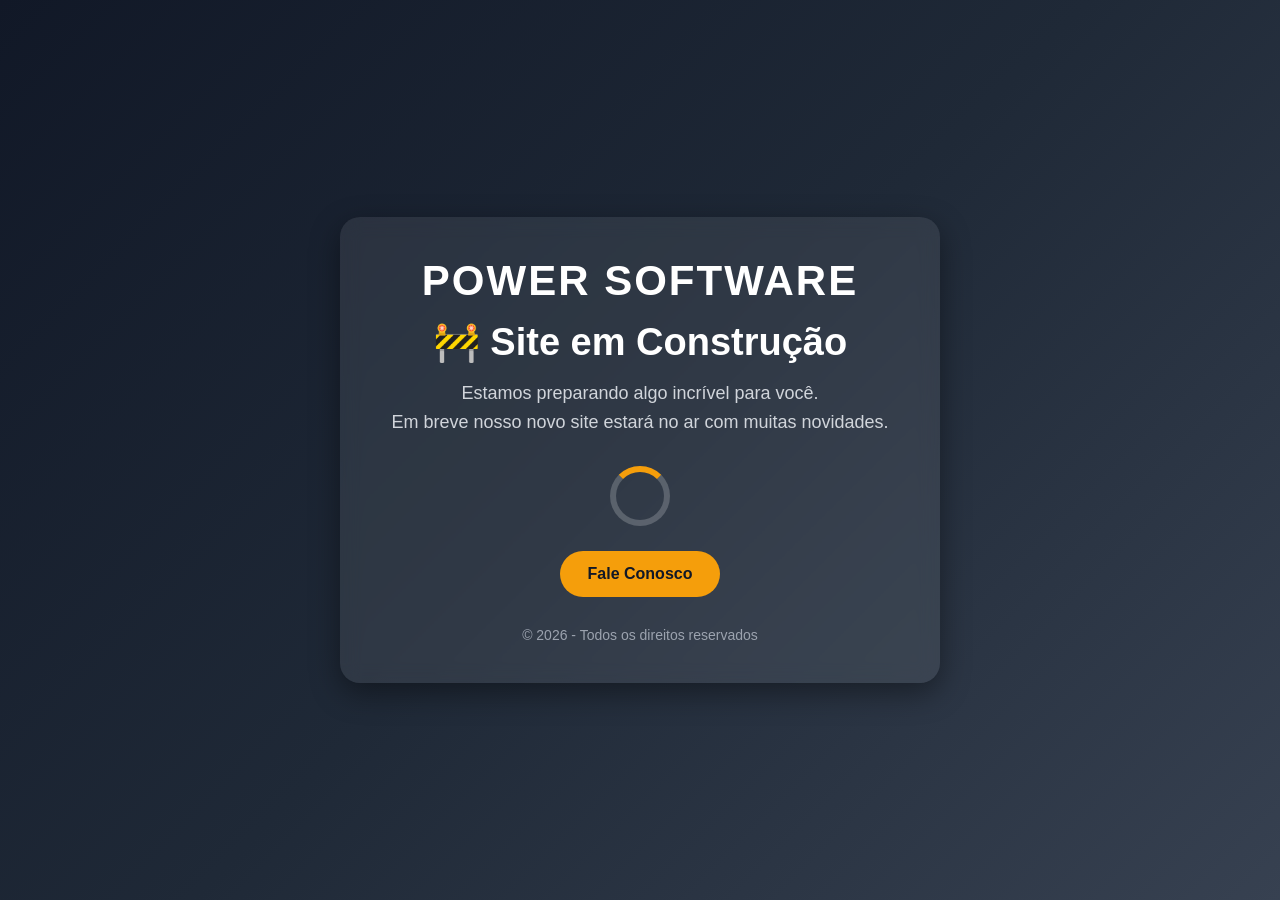
==== index.html @ 550be047 "Update index.html" ====
<!DOCTYPE html>
<html lang="pt-BR">
<head>
  <meta charset="UTF-8" />
  <meta name="viewport" content="width=device-width, initial-scale=1.0"/>
  <title>Site em Construção</title>
  <meta name="facebook-domain-verification" content="j8ql0srpw7q57sq7va0n7wixp0td9u" />

  <style>
    *{
      margin:0;
      padding:0;
      box-sizing:border-box;
      font-family: Arial, Helvetica, sans-serif;
    }

    body{
      height:100vh;
      display:flex;
      justify-content:center;
      align-items:center;
      background: linear-gradient(135deg, #111827, #1f2937, #374151);
      color:white;
      overflow:hidden;
    }

    .container{
      text-align:center;
      padding:40px;
      width:90%;
      max-width:600px;
      background: rgba(255,255,255,0.08);
      backdrop-filter: blur(10px);
      border-radius:20px;
      box-shadow: 0 10px 30px rgba(0,0,0,0.4);
      animation: fadeIn 1.5s ease;
    }

    .logo{
      font-size:42px;
      font-weight:bold;
      margin-bottom:15px;
      letter-spacing:2px;
    }

    h1{
      font-size:38px;
      margin-bottom:15px;
    }

    p{
      font-size:18px;
      color:#d1d5db;
      line-height:1.6;
      margin-bottom:30px;
    }

    .btn{
      display:inline-block;
      padding:14px 28px;
      background:#f59e0b;
      color:#111827;
      text-decoration:none;
      font-weight:bold;
      border-radius:50px;
      transition:0.3s;
    }

    .btn:hover{
      background:#ffffff;
      transform:scale(1.05);
    }

    .loader{
      margin:25px auto;
      width:60px;
      height:60px;
      border:6px solid rgba(255,255,255,0.2);
      border-top:6px solid #f59e0b;
      border-radius:50%;
      animation: spin 1s linear infinite;
    }

    @keyframes spin{
      100%{
        transform:rotate(360deg);
      }
    }

    @keyframes fadeIn{
      from{
        opacity:0;
        transform:translateY(30px);
      }
      to{
        opacity:1;
        transform:translateY(0);
      }
    }

    footer{
      margin-top:30px;
      font-size:14px;
      color:#9ca3af;
    }
  </style>
</head>

<body>

  <div class="container">
    <div class="logo">POWER SOFTWARE</div>

    <h1>🚧 Site em Construção</h1>

    <p>
      Estamos preparando algo incrível para você.<br>
      Em breve nosso novo site estará no ar com muitas novidades.
    </p>

    <div class="loader"></div>

    <a href="https://wa.me/5511999999999" class="btn">
      Fale Conosco
    </a>

    <footer>
      © 2026 - Todos os direitos reservados
    </footer>
  </div>

</body>
</html>
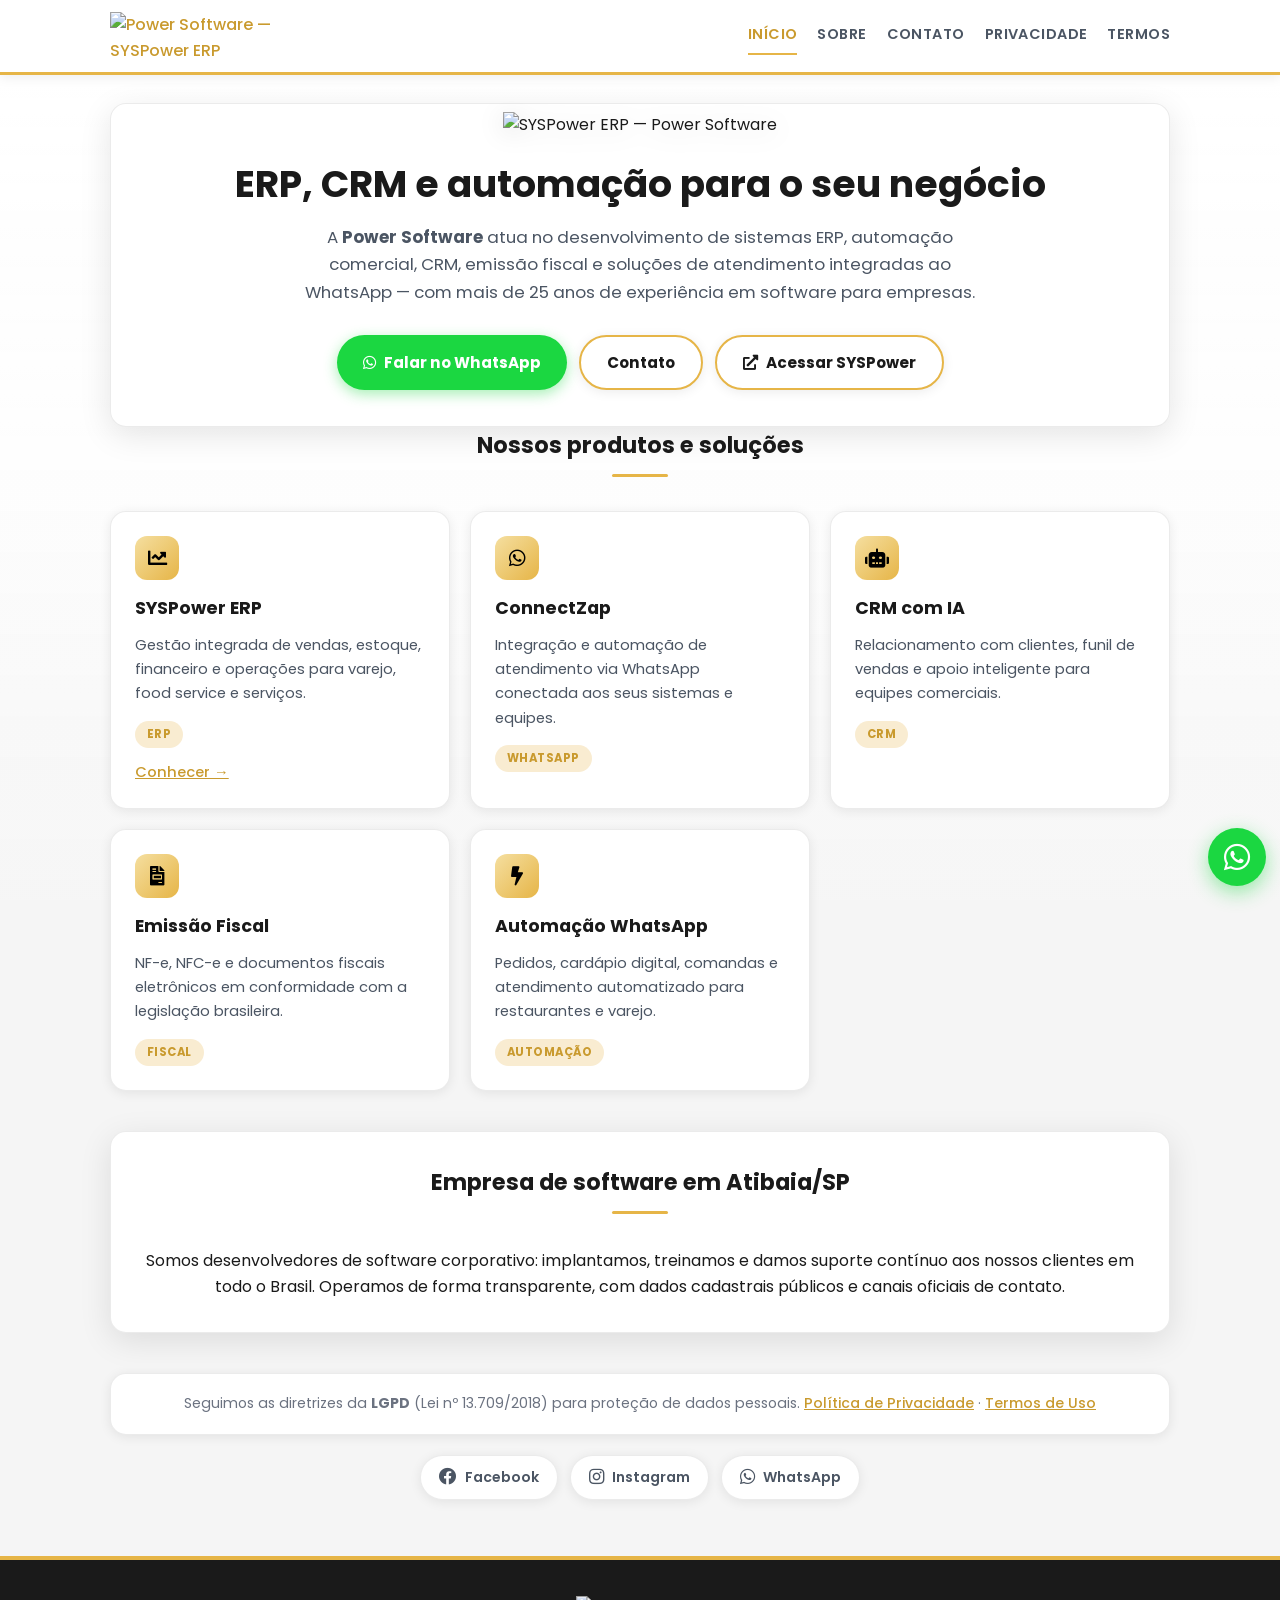
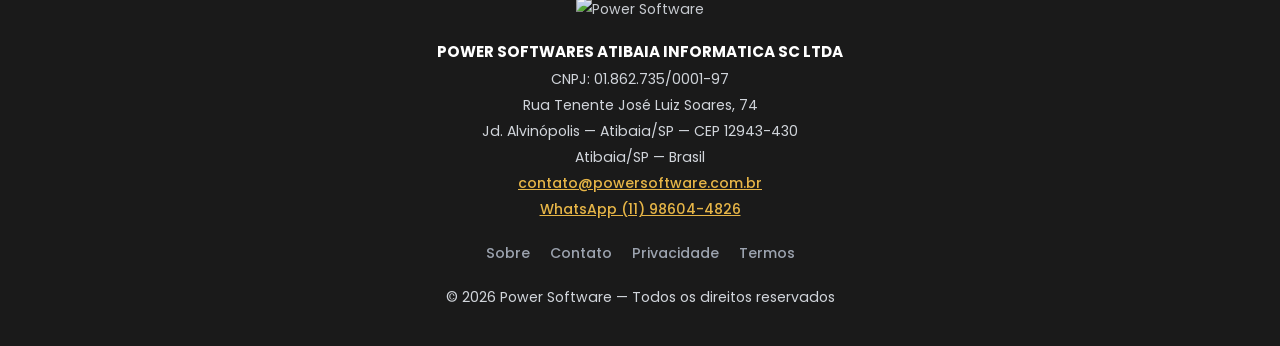
==== commit c7aeb577: "ajuste-dados-meta" ====
--- a/index.html
+++ b/index.html
@@ -2,132 +2,164 @@
 <html lang="pt-BR">
 <head>
   <meta charset="UTF-8" />
-  <meta name="viewport" content="width=device-width, initial-scale=1.0"/>
-  <title>Site em Construção</title>
+  <meta name="viewport" content="width=device-width, initial-scale=1.0" />
+  <title>Power Software | ERP, CRM e Automação Comercial</title>
+  <meta name="description" content="Power Software — ERP, CRM, emissão fiscal e automação comercial integrada ao WhatsApp. POWER SOFTWARES ATIBAIA INFORMATICA SC LTDA, Atibaia/SP." />
+  <meta name="robots" content="index, follow" />
   <meta name="facebook-domain-verification" content="j8ql0srpw7q57sq7va0n7wixp0td9u" />
-
-  <style>
-    *{
-      margin:0;
-      padding:0;
-      box-sizing:border-box;
-      font-family: Arial, Helvetica, sans-serif;
-    }
-
-    body{
-      height:100vh;
-      display:flex;
-      justify-content:center;
-      align-items:center;
-      background: linear-gradient(135deg, #111827, #1f2937, #374151);
-      color:white;
-      overflow:hidden;
-    }
-
-    .container{
-      text-align:center;
-      padding:40px;
-      width:90%;
-      max-width:600px;
-      background: rgba(255,255,255,0.08);
-      backdrop-filter: blur(10px);
-      border-radius:20px;
-      box-shadow: 0 10px 30px rgba(0,0,0,0.4);
-      animation: fadeIn 1.5s ease;
-    }
-
-    .logo{
-      font-size:42px;
-      font-weight:bold;
-      margin-bottom:15px;
-      letter-spacing:2px;
-    }
-
-    h1{
-      font-size:38px;
-      margin-bottom:15px;
-    }
-
-    p{
-      font-size:18px;
-      color:#d1d5db;
-      line-height:1.6;
-      margin-bottom:30px;
-    }
-
-    .btn{
-      display:inline-block;
-      padding:14px 28px;
-      background:#f59e0b;
-      color:#111827;
-      text-decoration:none;
-      font-weight:bold;
-      border-radius:50px;
-      transition:0.3s;
-    }
-
-    .btn:hover{
-      background:#ffffff;
-      transform:scale(1.05);
-    }
-
-    .loader{
-      margin:25px auto;
-      width:60px;
-      height:60px;
-      border:6px solid rgba(255,255,255,0.2);
-      border-top:6px solid #f59e0b;
-      border-radius:50%;
-      animation: spin 1s linear infinite;
-    }
-
-    @keyframes spin{
-      100%{
-        transform:rotate(360deg);
-      }
-    }
-
-    @keyframes fadeIn{
-      from{
-        opacity:0;
-        transform:translateY(30px);
-      }
-      to{
-        opacity:1;
-        transform:translateY(0);
-      }
-    }
-
-    footer{
-      margin-top:30px;
-      font-size:14px;
-      color:#9ca3af;
-    }
-  </style>
+  <meta property="og:title" content="Power Software | SYSPower ERP" />
+  <meta property="og:image" content="https://files.nextgocard.com.br/shareImages/b44f1817-a944-4d78-b8a5-3951220e87c6.png" />
+  <link rel="preconnect" href="https://fonts.googleapis.com" />
+  <link rel="preconnect" href="https://fonts.gstatic.com" crossorigin />
+  <link href="https://fonts.googleapis.com/css2?family=Poppins:wght@400;600;700&display=swap" rel="stylesheet" />
+  <link rel="stylesheet" href="https://cdnjs.cloudflare.com/ajax/libs/font-awesome/5.15.3/css/all.min.css" />
+  <link rel="icon" href="https://files.nextgocard.com.br/shareImages/b44f1817-a944-4d78-b8a5-3951220e87c6.png" type="image/png" />
+  <link rel="stylesheet" href="/css/site.css" />
 </head>
-
 <body>
 
-  <div class="container">
-    <div class="logo">POWER SOFTWARE</div>
+  <header class="site-header">
+    <div class="header-inner">
+      <a class="brand" href="/">
+        <img
+          class="brand-logo"
+          src="https://files.nextgocard.com.br/brands/3ba4b770-291c-4092-941b-a3a1b7ea5534.png"
+          alt="Power Software — SYSPower ERP"
+          width="180"
+          height="48"
+        />
+      </a>
+      <nav class="site-nav" aria-label="Menu principal">
+        <a href="/" aria-current="page">Início</a>
+        <a href="/sobre/">Sobre</a>
+        <a href="/contato/">Contato</a>
+        <a href="/privacidade/">Privacidade</a>
+        <a href="/termos/">Termos</a>
+      </nav>
+    </div>
+  </header>
 
-    <h1>🚧 Site em Construção</h1>
+  <main>
+    <section class="hero panel">
+      <div class="hero-brand">
+        <img
+          src="https://files.nextgocard.com.br/brands/3ba4b770-291c-4092-941b-a3a1b7ea5534.png"
+          alt="SYSPower ERP — Power Software"
+          width="280"
+          height="80"
+        />
+      </div>
+      <h1>ERP, CRM e automação para o seu negócio</h1>
+      <p class="lead">
+        A <strong>Power Software</strong> atua no desenvolvimento de sistemas ERP,
+        automação comercial, CRM, emissão fiscal e soluções de atendimento
+        integradas ao WhatsApp — com mais de 25 anos de experiência em software para empresas.
+      </p>
+      <div class="hero-actions">
+        <a class="btn btn-whatsapp" href="https://wa.me/5511986044826?text=Olá,%20gostaria%20de%20saber%20mais%20sobre%20os%20produtos%20Power%20Software" target="_blank" rel="noopener noreferrer">
+          <i class="fab fa-whatsapp"></i> Falar no WhatsApp
+        </a>
+        <a class="btn btn-outline" href="/contato/">Contato</a>
+        <a class="btn btn-outline" href="https://syspower.smallbio.com.br/" target="_blank" rel="noopener noreferrer">
+          <i class="fas fa-external-link-alt"></i> Acessar SYSPower
+        </a>
+      </div>
+    </section>
 
-    <p>
-      Estamos preparando algo incrível para você.<br>
-      Em breve nosso novo site estará no ar com muitas novidades.
+    <section class="section" id="produtos">
+      <h2>Nossos produtos e soluções</h2>
+      <div class="products-grid">
+        <article class="product-card">
+          <div class="card-icon"><i class="fas fa-chart-line"></i></div>
+          <h3>SYSPower ERP</h3>
+          <p>Gestão integrada de vendas, estoque, financeiro e operações para varejo, food service e serviços.</p>
+          <span class="tag">ERP</span>
+          <p style="margin-top:12px;margin-bottom:0">
+            <a href="https://syspower.smallbio.com.br/" target="_blank" rel="noopener noreferrer">Conhecer →</a>
+          </p>
+        </article>
+        <article class="product-card">
+          <div class="card-icon"><i class="fab fa-whatsapp"></i></div>
+          <h3>ConnectZap</h3>
+          <p>Integração e automação de atendimento via WhatsApp conectada aos seus sistemas e equipes.</p>
+          <span class="tag">WhatsApp</span>
+        </article>
+        <article class="product-card">
+          <div class="card-icon"><i class="fas fa-robot"></i></div>
+          <h3>CRM com IA</h3>
+          <p>Relacionamento com clientes, funil de vendas e apoio inteligente para equipes comerciais.</p>
+          <span class="tag">CRM</span>
+        </article>
+        <article class="product-card">
+          <div class="card-icon"><i class="fas fa-file-invoice"></i></div>
+          <h3>Emissão Fiscal</h3>
+          <p>NF-e, NFC-e e documentos fiscais eletrônicos em conformidade com a legislação brasileira.</p>
+          <span class="tag">Fiscal</span>
+        </article>
+        <article class="product-card">
+          <div class="card-icon"><i class="fas fa-bolt"></i></div>
+          <h3>Automação WhatsApp</h3>
+          <p>Pedidos, cardápio digital, comandas e atendimento automatizado para restaurantes e varejo.</p>
+          <span class="tag">Automação</span>
+        </article>
+      </div>
+    </section>
+
+    <section class="section panel">
+      <h2>Empresa de software em Atibaia/SP</h2>
+      <p class="lead" style="margin-bottom:0;text-align:center">
+        Somos desenvolvedores de software corporativo: implantamos, treinamos e damos suporte
+        contínuo aos nossos clientes em todo o Brasil. Operamos de forma transparente, com
+        dados cadastrais públicos e canais oficiais de contato.
+      </p>
+    </section>
+
+    <p class="lgpd-note">
+      Seguimos as diretrizes da <strong>LGPD</strong> (Lei nº 13.709/2018) para proteção de dados pessoais.
+      <a href="/privacidade/">Política de Privacidade</a> ·
+      <a href="/termos/">Termos de Uso</a>
     </p>
 
-    <div class="loader"></div>
+    <div class="social-links">
+      <a href="https://www.facebook.com/powercorpsys" target="_blank" rel="noopener noreferrer"><i class="fab fa-facebook"></i> Facebook</a>
+      <a href="https://www.instagram.com/syspower.erp/" target="_blank" rel="noopener noreferrer"><i class="fab fa-instagram"></i> Instagram</a>
+      <a href="https://wa.me/5511986044826" target="_blank" rel="noopener noreferrer"><i class="fab fa-whatsapp"></i> WhatsApp</a>
+    </div>
+  </main>
 
-    <a href="https://wa.me/5511999999999" class="btn">
-      Fale Conosco
-    </a>
+  <footer class="site-footer">
+    <div class="footer-inner">
+      <img
+        class="footer-logo"
+        src="https://files.nextgocard.com.br/brands/3ba4b770-291c-4092-941b-a3a1b7ea5534.png"
+        alt="Power Software"
+        width="160"
+        height="40"
+      />
+      <p class="legal-name">POWER SOFTWARES ATIBAIA INFORMATICA SC LTDA</p>
+      <p>CNPJ: 01.862.735/0001-97</p>
+      <p>
+        Rua Tenente José Luiz Soares, 74<br />
+        Jd. Alvinópolis — Atibaia/SP — CEP 12943-430<br />
+        Atibaia/SP — Brasil
+      </p>
+      <p>
+        <a href="mailto:contato@powersoftware.com.br">contato@powersoftware.com.br</a><br />
+        <a href="https://wa.me/5511986044826">WhatsApp (11) 98604-4826</a>
+      </p>
+      <nav class="footer-links" aria-label="Links do rodapé">
+        <a href="/sobre/">Sobre</a>
+        <a href="/contato/">Contato</a>
+        <a href="/privacidade/">Privacidade</a>
+        <a href="/termos/">Termos</a>
+      </nav>
+      <p>© 2026 Power Software — Todos os direitos reservados</p>
+    </div>
+  </footer>
 
-    <footer>
-      © 2026 - Todos os direitos reservados
-    </footer>
-  </div>
+  <a class="whatsapp-float" href="https://wa.me/5511986044826?text=Olá,%20Power%20Software" target="_blank" rel="noopener noreferrer" aria-label="WhatsApp">
+    <i class="fab fa-whatsapp"></i>
+  </a>
 
 </body>
 </html>
--- a/css/site.css
+++ b/css/site.css
@@ -0,0 +1,611 @@
+/* Identidade visual alinhada ao SYSPower (syspower.smallbio.com.br) */
+*,
+*::before,
+*::after {
+  margin: 0;
+  padding: 0;
+  box-sizing: border-box;
+}
+
+:root {
+  --gold: #e6b547;
+  --gold-dark: #c99a2e;
+  --gold-light: #f5dfa0;
+  --whatsapp: #1bd741;
+  --bg-page: #f5f5f5;
+  --card: #ffffff;
+  --text: #1a1a1a;
+  --text-muted: #4b5563;
+  --text-dim: #6b7280;
+  --border: rgba(0, 0, 0, 0.08);
+  --shadow: 0 8px 32px rgba(0, 0, 0, 0.1);
+  --shadow-sm: 0 2px 12px rgba(0, 0, 0, 0.08);
+  --max-width: 1100px;
+  --radius: 16px;
+  --font: "Poppins", Arial, Helvetica, sans-serif;
+  --logo-url: url("https://files.nextgocard.com.br/brands/3ba4b770-291c-4092-941b-a3a1b7ea5534.png");
+  --bg-pattern: url("https://files.nextgocard.com.br/custom_backgrounds/3649b8e7-e1e8-4b5c-8837-83b1db98350e.gif");
+}
+
+html {
+  scroll-behavior: smooth;
+}
+
+body {
+  font-family: var(--font);
+  color: var(--text);
+  min-height: 100vh;
+  line-height: 1.65;
+  background-color: var(--bg-page);
+  display: flex;
+  flex-direction: column;
+}
+
+/* Fundo animado SYSPower + overlay legível */
+body::before {
+  content: "";
+  position: fixed;
+  inset: 0;
+  z-index: -2;
+  background-image: var(--bg-pattern);
+  background-size: cover;
+  background-position: center;
+  background-attachment: fixed;
+}
+
+body::after {
+  content: "";
+  position: fixed;
+  inset: 0;
+  z-index: -1;
+  background: linear-gradient(
+    180deg,
+    rgba(255, 255, 255, 0.94) 0%,
+    rgba(255, 255, 255, 0.88) 50%,
+    rgba(245, 245, 245, 0.92) 100%
+  );
+}
+
+a {
+  color: var(--gold-dark);
+  font-weight: 500;
+}
+
+a:hover {
+  color: var(--gold);
+}
+
+/* Header */
+.site-header {
+  position: sticky;
+  top: 0;
+  z-index: 100;
+  background: var(--card);
+  box-shadow: var(--shadow-sm);
+  border-bottom: 3px solid var(--gold);
+}
+
+.header-inner {
+  max-width: var(--max-width);
+  margin: 0 auto;
+  padding: 12px 20px;
+  display: flex;
+  flex-wrap: wrap;
+  align-items: center;
+  justify-content: space-between;
+  gap: 12px;
+}
+
+.brand {
+  display: flex;
+  align-items: center;
+  text-decoration: none;
+}
+
+.brand:hover {
+  text-decoration: none;
+  opacity: 0.92;
+}
+
+.brand-logo {
+  height: 48px;
+  width: auto;
+  max-width: 200px;
+  object-fit: contain;
+}
+
+.site-nav {
+  display: flex;
+  flex-wrap: wrap;
+  gap: 6px 20px;
+}
+
+.site-nav a {
+  color: var(--text-muted);
+  text-decoration: none;
+  font-size: 0.9rem;
+  font-weight: 600;
+  text-transform: uppercase;
+  letter-spacing: 0.03em;
+  padding: 6px 0;
+  border-bottom: 2px solid transparent;
+  transition: color 0.2s, border-color 0.2s;
+}
+
+.site-nav a:hover,
+.site-nav a[aria-current="page"] {
+  color: var(--gold-dark);
+  border-bottom-color: var(--gold);
+  text-decoration: none;
+}
+
+/* Main */
+main {
+  max-width: var(--max-width);
+  margin: 0 auto;
+  padding: 28px 20px 56px;
+  width: 100%;
+  flex: 1;
+}
+
+.panel {
+  background: var(--card);
+  border-radius: var(--radius);
+  box-shadow: var(--shadow);
+  padding: 32px 28px;
+  border: 1px solid var(--border);
+}
+
+/* Hero */
+.hero {
+  text-align: center;
+  padding: 8px 0 36px;
+  animation: fadeIn 0.7s ease;
+}
+
+.hero-brand {
+  margin-bottom: 24px;
+}
+
+.hero-brand img {
+  max-width: min(320px, 85vw);
+  height: auto;
+  filter: drop-shadow(0 4px 12px rgba(0, 0, 0, 0.12));
+}
+
+.hero h1 {
+  font-size: clamp(1.5rem, 4vw, 2.35rem);
+  font-weight: 700;
+  margin-bottom: 16px;
+  line-height: 1.2;
+  color: var(--text);
+}
+
+.hero .lead {
+  font-size: 1.05rem;
+  color: var(--text-muted);
+  max-width: 680px;
+  margin: 0 auto 28px;
+  font-weight: 400;
+}
+
+.hero-actions {
+  display: flex;
+  flex-wrap: wrap;
+  gap: 12px;
+  justify-content: center;
+}
+
+.btn {
+  display: inline-flex;
+  align-items: center;
+  justify-content: center;
+  gap: 8px;
+  padding: 13px 26px;
+  background: var(--gold);
+  color: #000;
+  text-decoration: none;
+  font-weight: 700;
+  font-size: 0.95rem;
+  border-radius: 50px;
+  transition: transform 0.2s, box-shadow 0.2s, background 0.2s;
+  border: none;
+  cursor: pointer;
+  box-shadow: 0 4px 14px rgba(230, 181, 71, 0.45);
+}
+
+.btn:hover {
+  background: var(--gold-dark);
+  color: #000;
+  transform: translateY(-2px);
+  box-shadow: 0 6px 20px rgba(201, 154, 46, 0.5);
+  text-decoration: none;
+}
+
+.btn-whatsapp {
+  background: var(--whatsapp);
+  color: #fff;
+  box-shadow: 0 4px 14px rgba(27, 215, 65, 0.4);
+}
+
+.btn-whatsapp:hover {
+  background: #15b838;
+  color: #fff;
+}
+
+.btn-outline {
+  background: var(--card);
+  color: var(--text);
+  border: 2px solid var(--gold);
+  box-shadow: var(--shadow-sm);
+}
+
+.btn-outline:hover {
+  background: var(--gold-light);
+  color: #000;
+}
+
+/* Sections */
+.section {
+  margin-bottom: 40px;
+}
+
+.section h2 {
+  font-size: 1.4rem;
+  font-weight: 700;
+  margin-bottom: 22px;
+  color: var(--text);
+  text-align: center;
+  position: relative;
+  padding-bottom: 12px;
+}
+
+.section h2::after {
+  content: "";
+  display: block;
+  width: 56px;
+  height: 3px;
+  background: var(--gold);
+  margin: 10px auto 0;
+  border-radius: 2px;
+}
+
+/* Product cards */
+.products-grid {
+  display: grid;
+  grid-template-columns: repeat(auto-fill, minmax(260px, 1fr));
+  gap: 20px;
+}
+
+.product-card {
+  background: var(--card);
+  border: 1px solid var(--border);
+  border-radius: var(--radius);
+  padding: 24px;
+  box-shadow: var(--shadow-sm);
+  transition: transform 0.25s, box-shadow 0.25s, border-color 0.25s;
+  position: relative;
+  overflow: hidden;
+}
+
+.product-card::before {
+  content: "";
+  position: absolute;
+  top: 0;
+  left: 0;
+  right: 0;
+  height: 4px;
+  background: linear-gradient(90deg, var(--gold), var(--gold-light));
+  opacity: 0;
+  transition: opacity 0.25s;
+}
+
+.product-card:hover {
+  transform: translateY(-5px);
+  box-shadow: var(--shadow);
+  border-color: rgba(230, 181, 71, 0.5);
+}
+
+.product-card:hover::before {
+  opacity: 1;
+}
+
+.product-card .card-icon {
+  width: 44px;
+  height: 44px;
+  border-radius: 12px;
+  background: linear-gradient(135deg, var(--gold-light), var(--gold));
+  color: #000;
+  display: flex;
+  align-items: center;
+  justify-content: center;
+  font-size: 1.2rem;
+  margin-bottom: 14px;
+}
+
+.product-card h3 {
+  font-size: 1.1rem;
+  font-weight: 700;
+  margin-bottom: 10px;
+  color: var(--text);
+}
+
+.product-card p {
+  font-size: 0.92rem;
+  color: var(--text-muted);
+  margin-bottom: 14px;
+}
+
+.product-card .tag {
+  display: inline-block;
+  font-size: 0.72rem;
+  font-weight: 700;
+  padding: 4px 12px;
+  background: rgba(230, 181, 71, 0.25);
+  color: var(--gold-dark);
+  border-radius: 20px;
+  text-transform: uppercase;
+  letter-spacing: 0.04em;
+}
+
+/* Content pages */
+.page-header {
+  margin-bottom: 24px;
+  text-align: center;
+}
+
+.page-header h1 {
+  font-size: clamp(1.4rem, 3vw, 1.9rem);
+  font-weight: 700;
+  margin-bottom: 8px;
+}
+
+.page-header p {
+  color: var(--text-muted);
+  font-size: 1rem;
+}
+
+.prose {
+  background: var(--card);
+  border-radius: var(--radius);
+  padding: 28px 32px;
+  box-shadow: var(--shadow);
+  border: 1px solid var(--border);
+}
+
+.prose h2 {
+  font-size: 1.15rem;
+  font-weight: 700;
+  color: var(--gold-dark);
+  margin: 28px 0 12px;
+}
+
+.prose h2:first-child {
+  margin-top: 0;
+}
+
+.prose p,
+.prose li {
+  color: var(--text-muted);
+  margin-bottom: 14px;
+}
+
+.prose ul {
+  margin: 0 0 16px 22px;
+}
+
+.contact-grid {
+  display: grid;
+  grid-template-columns: repeat(auto-fill, minmax(280px, 1fr));
+  gap: 20px;
+}
+
+.contact-card {
+  background: var(--card);
+  border: 1px solid var(--border);
+  border-radius: var(--radius);
+  padding: 24px;
+  box-shadow: var(--shadow-sm);
+  transition: box-shadow 0.2s;
+}
+
+.contact-card:hover {
+  box-shadow: var(--shadow);
+}
+
+.contact-card h3 {
+  color: var(--gold-dark);
+  margin-bottom: 12px;
+  font-size: 1rem;
+  font-weight: 700;
+  display: flex;
+  align-items: center;
+  gap: 8px;
+}
+
+.contact-card h3 i {
+  color: var(--gold);
+}
+
+.contact-card p {
+  color: var(--text-muted);
+  font-size: 0.95rem;
+  margin-bottom: 8px;
+}
+
+.social-links {
+  display: flex;
+  flex-wrap: wrap;
+  gap: 12px;
+  justify-content: center;
+  margin-top: 20px;
+}
+
+.social-links a {
+  display: inline-flex;
+  align-items: center;
+  gap: 8px;
+  padding: 10px 18px;
+  background: var(--card);
+  border: 1px solid var(--border);
+  border-radius: 50px;
+  color: var(--text-muted);
+  text-decoration: none;
+  font-size: 0.88rem;
+  font-weight: 600;
+  box-shadow: var(--shadow-sm);
+  transition: border-color 0.2s, color 0.2s, transform 0.2s;
+}
+
+.social-links a:hover {
+  border-color: var(--gold);
+  color: var(--gold-dark);
+  transform: translateY(-2px);
+  text-decoration: none;
+}
+
+.social-links a i {
+  font-size: 1.1rem;
+}
+
+.lgpd-note {
+  text-align: center;
+  font-size: 0.88rem;
+  color: var(--text-dim);
+  margin-top: 28px;
+  padding: 18px;
+  background: var(--card);
+  border-radius: var(--radius);
+  border: 1px solid var(--border);
+  box-shadow: var(--shadow-sm);
+}
+
+/* Footer */
+.site-footer {
+  background: #1a1a1a;
+  color: #d1d5db;
+  margin-top: auto;
+  border-top: 4px solid var(--gold);
+}
+
+.footer-inner {
+  max-width: var(--max-width);
+  margin: 0 auto;
+  padding: 36px 20px;
+  text-align: center;
+  font-size: 0.88rem;
+  line-height: 1.85;
+}
+
+.footer-inner .footer-logo {
+  height: 40px;
+  width: auto;
+  margin-bottom: 16px;
+  opacity: 0.95;
+}
+
+.footer-inner .legal-name {
+  color: #fff;
+  font-weight: 700;
+  font-size: 0.95rem;
+}
+
+.footer-inner a {
+  color: var(--gold);
+}
+
+.footer-inner a:hover {
+  color: var(--gold-light);
+}
+
+.footer-links {
+  display: flex;
+  flex-wrap: wrap;
+  justify-content: center;
+  gap: 8px 20px;
+  margin: 18px 0;
+}
+
+.footer-links a {
+  color: #9ca3af;
+  text-decoration: none;
+  font-weight: 500;
+}
+
+.footer-links a:hover {
+  color: var(--gold);
+}
+
+/* Botão flutuante WhatsApp (SYSPower) */
+.whatsapp-float {
+  position: fixed;
+  right: 14px;
+  bottom: 14px;
+  z-index: 200;
+  width: 58px;
+  height: 58px;
+  background: var(--whatsapp);
+  color: #fff;
+  border-radius: 50%;
+  display: flex;
+  align-items: center;
+  justify-content: center;
+  font-size: 30px;
+  text-decoration: none;
+  box-shadow: 0 6px 20px rgba(27, 215, 65, 0.45);
+  transition: transform 0.2s, box-shadow 0.2s;
+}
+
+.whatsapp-float:hover {
+  transform: scale(1.08);
+  box-shadow: 0 8px 28px rgba(27, 215, 65, 0.55);
+  color: #fff;
+  text-decoration: none;
+}
+
+@keyframes fadeIn {
+  from {
+    opacity: 0;
+    transform: translateY(14px);
+  }
+  to {
+    opacity: 1;
+    transform: translateY(0);
+  }
+}
+
+@media (max-width: 600px) {
+  .header-inner {
+    flex-direction: column;
+    align-items: stretch;
+  }
+
+  .site-nav {
+    justify-content: center;
+  }
+
+  .brand {
+    justify-content: center;
+  }
+
+  .prose {
+    padding: 20px;
+  }
+
+  .panel {
+    padding: 24px 18px;
+  }
+}
+
+@media (prefers-reduced-motion: reduce) {
+  body::before {
+    background-attachment: scroll;
+  }
+
+  *,
+  *::before,
+  *::after {
+    animation-duration: 0.01ms !important;
+    transition-duration: 0.01ms !important;
+  }
+}
